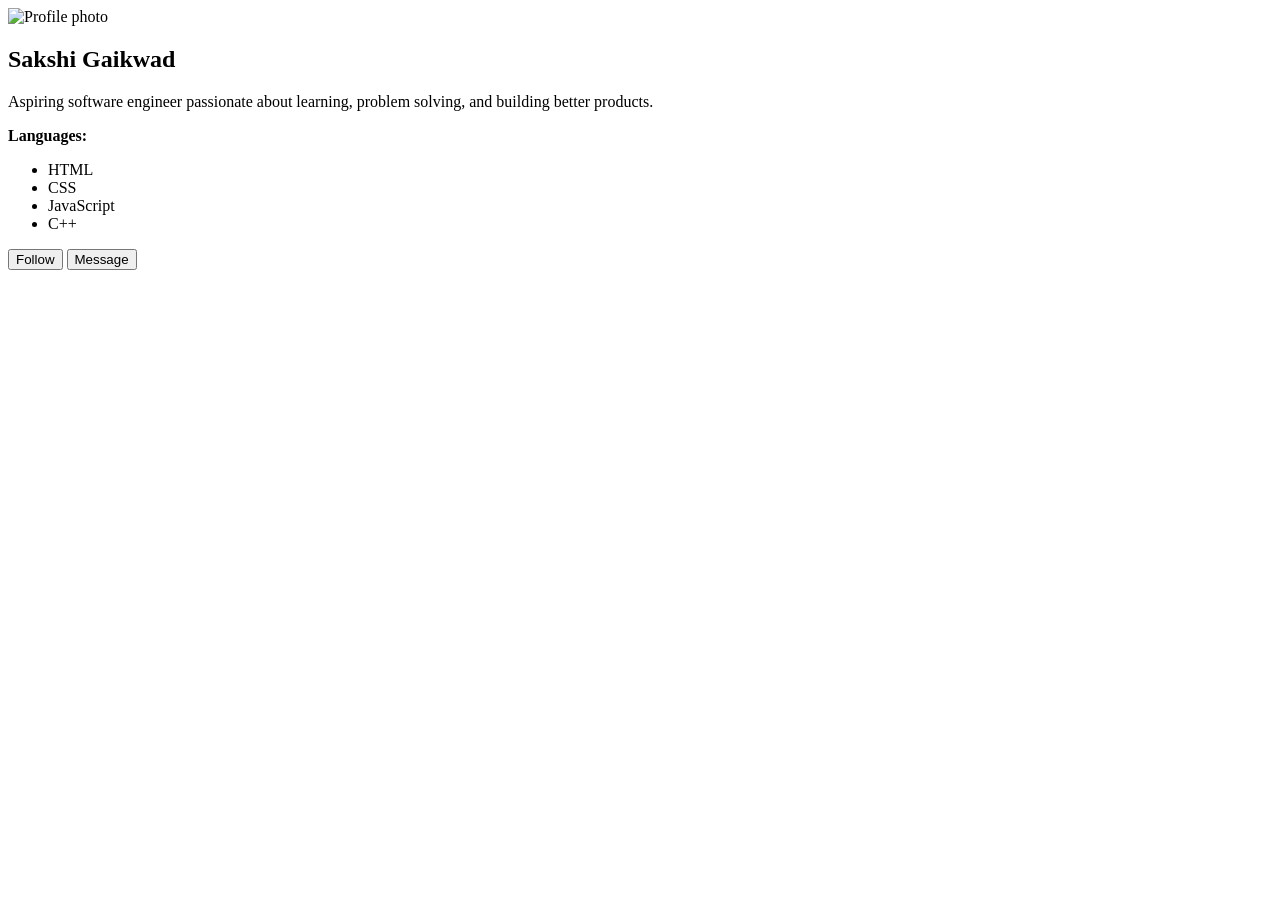
==== profile-card/index.html @ cbd8900e "Add initial profile card HTML structure" ====
<!DOCTYPE html>
<html lang="en">
<head>
    <meta charset="UTF-8">
    <meta name="viewport" content="width=device-width, initial-scale=1.0">
    <title>Profile card</title>
    <link rel="stylesheet" href="que1.css">
</head>
<body>
  <div class="page">
    <div class="card">
      <img src="fullstack.webp" alt="Profile photo">

      <section class="intro">
        <h1>Sakshi Gaikwad</h1>
        <p>Aspiring software engineer passionate about learning, problem solving, and building better products.</p>

        <p><strong>Languages:</strong></p>
        <ul>
          <li>HTML</li>
          <li>CSS</li>
          <li>JavaScript</li>
          <li>C++</li>
        </ul>
      </section>

      <div class="buttons">
        <button class="follow">Follow</button>
        <button class="message">Message</button>
      </div>
    </div>
  </div>
</body>

</html>
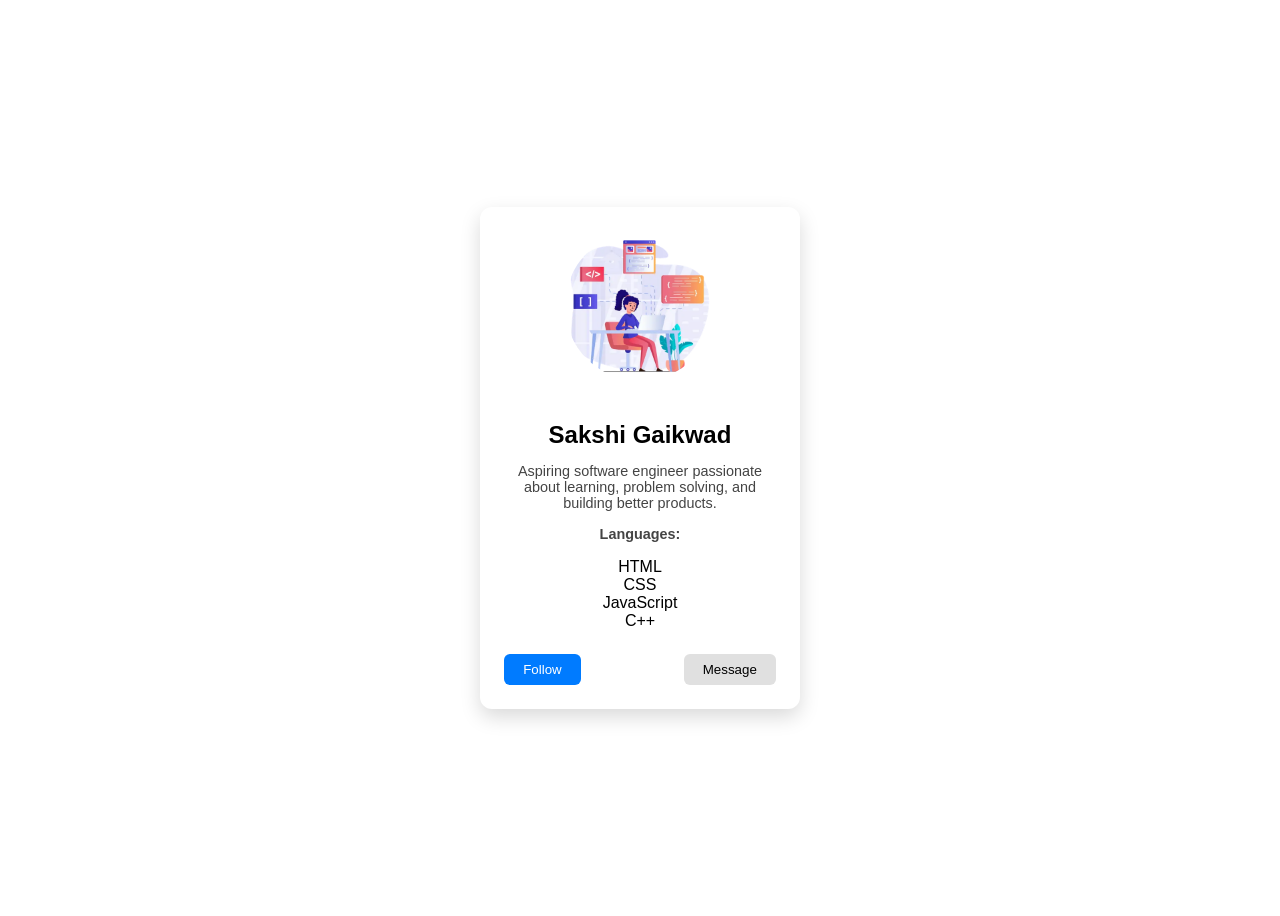
==== commit 9ff22b6b: "Change stylesheet link from que1.css to style.css" ====
--- a/profile-card/index.html
+++ b/profile-card/index.html
@@ -4,7 +4,7 @@
     <meta charset="UTF-8">
     <meta name="viewport" content="width=device-width, initial-scale=1.0">
     <title>Profile card</title>
-    <link rel="stylesheet" href="que1.css">
+    <link rel="stylesheet" href="style.css">
 </head>
 <body>
   <div class="page">
--- a/profile-card/style.css
+++ b/profile-card/style.css
@@ -0,0 +1,68 @@
+* {
+  box-sizing: border-box;
+  font-family: Arial, sans-serif;
+}
+
+.page {
+  min-height: 100vh;
+  display: flex;
+  justify-content: center;
+  align-items: center;
+}
+
+.card {
+  width: 320px;
+  padding: 1.5rem;
+  border-radius: 12px;
+  box-shadow: 0 8px 20px rgba(0,0,0,0.15);
+  text-align: center;
+}
+
+.card img {
+  width: 150px;
+  height: 150px;
+  border-radius: 50%;
+  object-fit: cover;
+  margin-bottom: 1rem;
+}
+
+.intro h1 {
+  margin-bottom: 0.5rem;
+}
+
+.intro p {
+  font-size: 0.9rem;
+  color: #444;
+}
+
+ul {
+  list-style: none;
+  padding: 0;
+}
+
+.buttons {
+  display: flex;
+  justify-content: space-between;
+  margin-top: 1.5rem;
+}
+
+button {
+  padding: 0.5rem 1.2rem;
+  border: none;
+  border-radius: 6px;
+  cursor: pointer;
+}
+
+.follow {
+  background: #007bff;
+  color: white;
+}
+
+.message {
+  background: #e0e0e0;
+}
+
+button:hover {
+  transform: translateY(-2px);
+  box-shadow: 0 4px 10px rgba(0,0,0,0.2);
+}
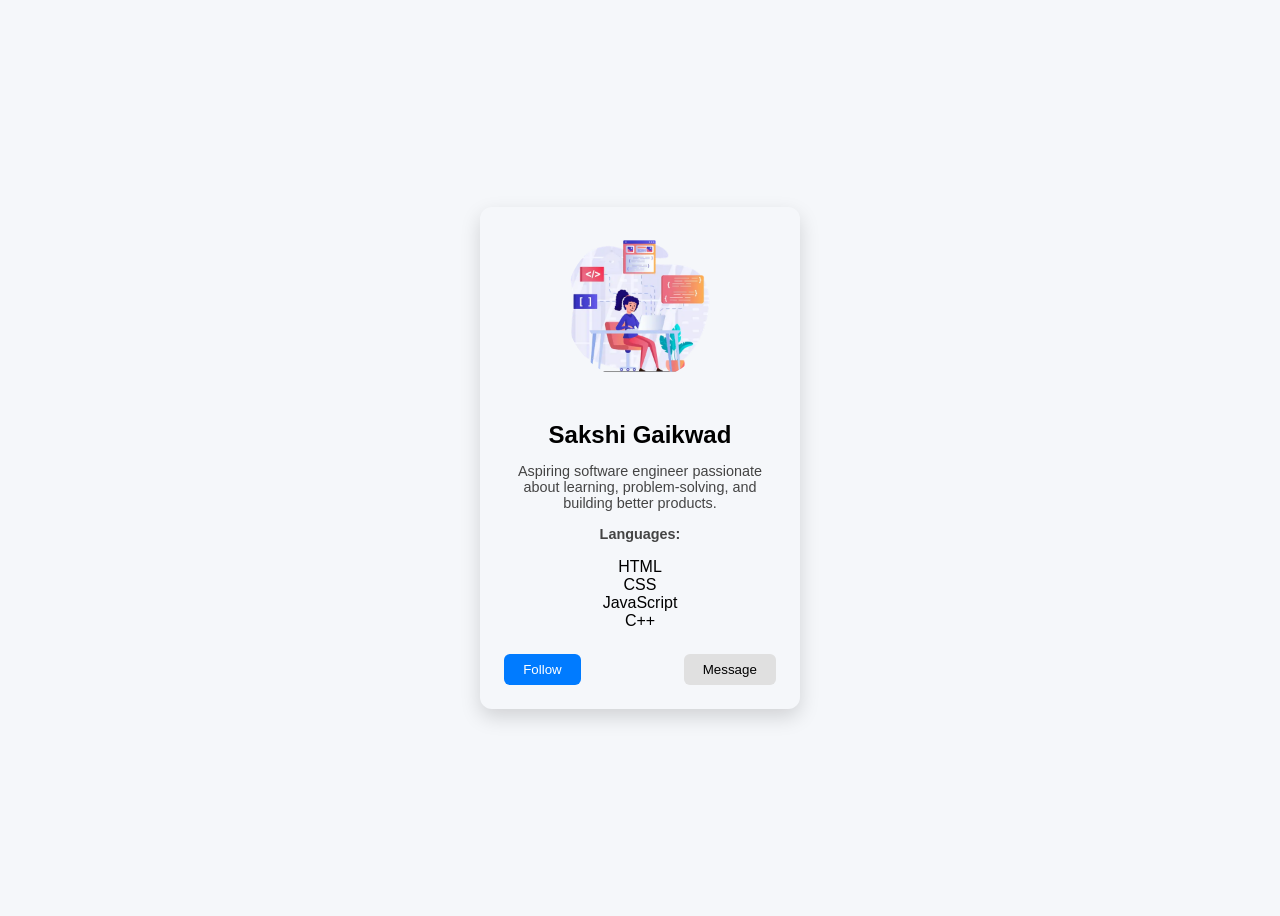
==== commit bd36525f: "Fix text and add button types in profile card Corrected hyphenation in the description and added but" ====
--- a/profile-card/index.html
+++ b/profile-card/index.html
@@ -13,7 +13,7 @@
 
       <section class="intro">
         <h1>Sakshi Gaikwad</h1>
-        <p>Aspiring software engineer passionate about learning, problem solving, and building better products.</p>
+        <p>Aspiring software engineer passionate about learning, problem-solving, and building better products.</p>
 
         <p><strong>Languages:</strong></p>
         <ul>
@@ -25,8 +25,8 @@
       </section>
 
       <div class="buttons">
-        <button class="follow">Follow</button>
-        <button class="message">Message</button>
+        <button type="button" class="follow">Follow</button>
+        <button type="button" class="message">Message</button>
       </div>
     </div>
   </div>
--- a/profile-card/style.css
+++ b/profile-card/style.css
@@ -1,6 +1,10 @@
 * {
   box-sizing: border-box;
   font-family: Arial, sans-serif;
+}
+
+body{
+  background: #f5f7fa;
 }
 
 .page {
@@ -51,6 +55,7 @@
   border: none;
   border-radius: 6px;
   cursor: pointer;
+  transition: all 0.3s ease;
 }
 
 .follow {
